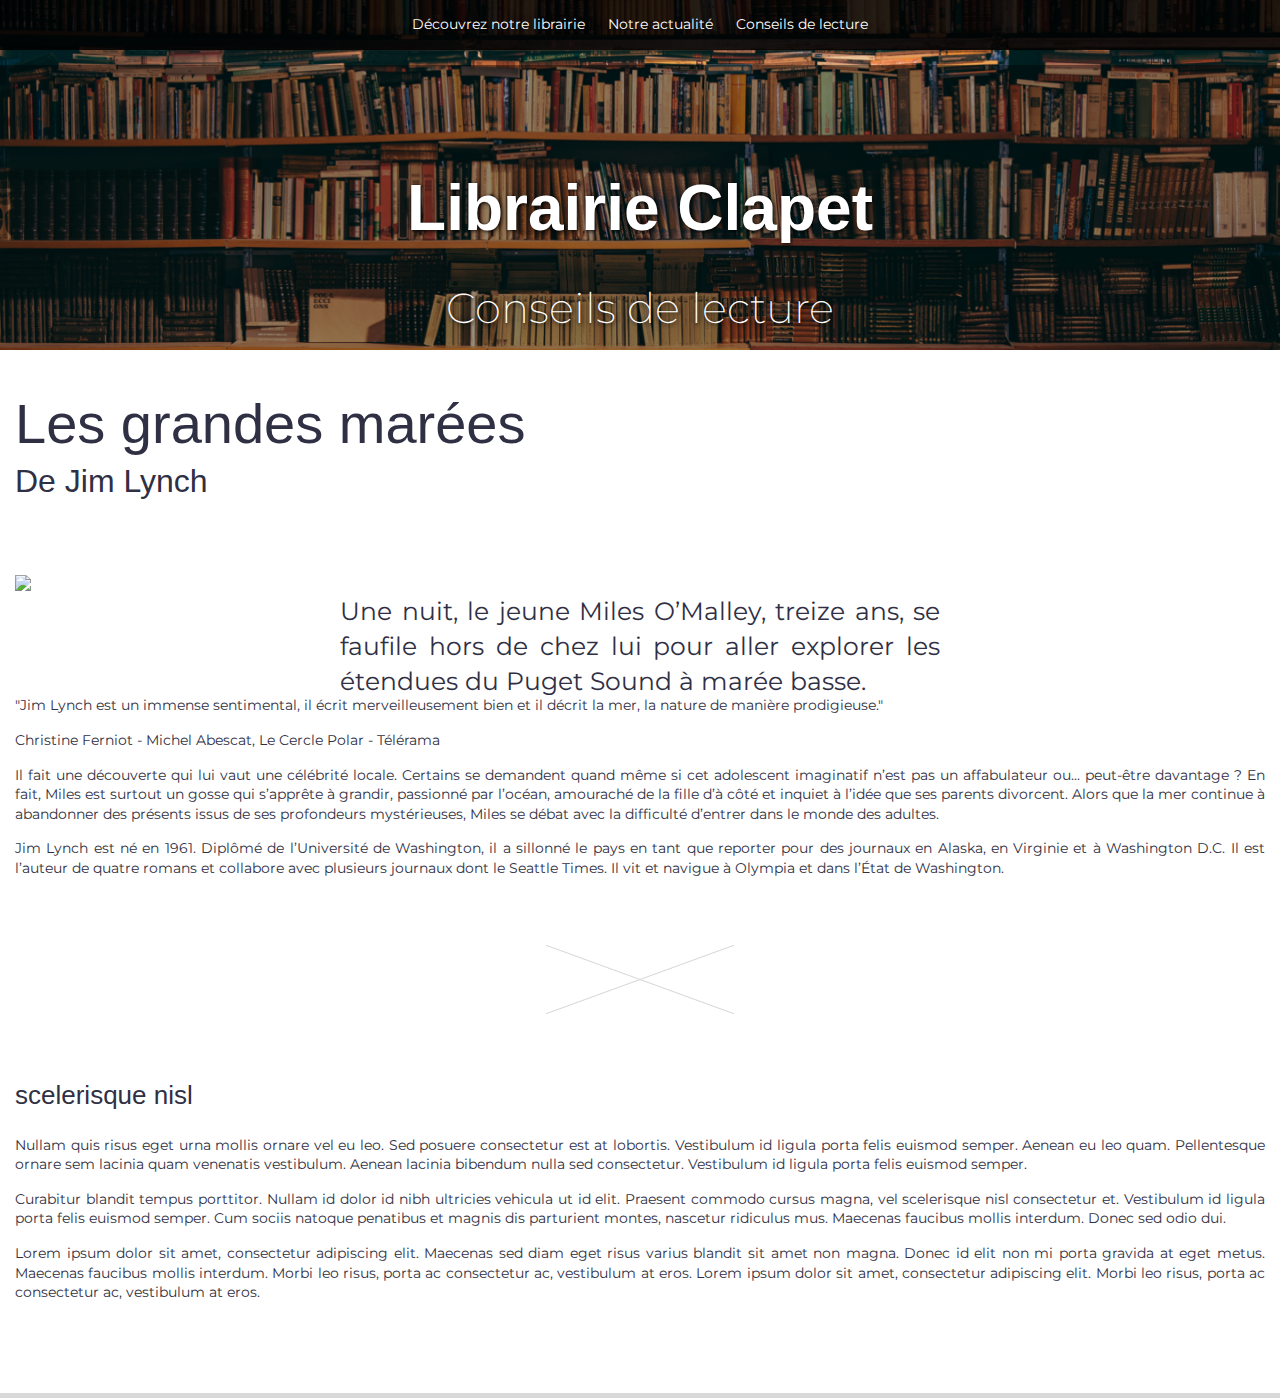
==== conseils-de-lecture.html @ bae0bf06 "changement de l'image de fond "background"" ====
<!DOCTYPE html>
<html>
  <head>
    <title>Librairie Clapet</title>
    <meta name="description" content="Librairie généraliste et enthousiaste !">
    <meta charset="utf-8">
    <meta http-equiv="Content-Type" content="text/html; charset=utf-8">
    <meta http-equiv="X-UA-Compatible" content="IE=edge,chrome=1">
    <meta name="viewport" content=", width=device-width, initial-scale=1">
    <link rel="shortcut icon" href="./img/favicon.ico">
    <link rel="apple-touch-icon" href="./img/favicon.ico">
    <link rel="stylesheet" href="./css/reset.css">
    <link rel="stylesheet" href="./css/main.css">
  </head>
  <body>
    <div class="header page-single conseils-de-lecture" id="header">
      <nav class="header__nav nav-main">
        <ul class="nav-main__list container">
          <li class="nav-main__item"><a class="nav-main__link" href="./decouvrez-notre-librairie.html">Découvrez notre librairie</a></li>
          <li class="nav-main__item"><a class="nav-main__link" href="./notre-actualite.html">Notre actualité</a></li>
          <li class="nav-main__item"><a class="nav-main__link" href="./conseils-de-lecture.html">Conseils de lecture</a></li>
        </ul>
      </nav><a class="header__content container" href="./index.html">
        <h1 class="header__title">Librairie Clapet</h1>
        <p class="header__subtitle">Conseils de lecture</p></a>
    </div>
    <div class="container page-single conseils-de-lecture">
      <div class="page-single__header">
        <h2 class="page-single__title">Les grandes marées</h2>
        <h2 class="page-single__subtitle">De Jim Lynch</h2>
      </div>
<div class="bloc texte et image poulpe">

      <img src="./img/cover-large.png">

      <p class="chapo">Une nuit, le jeune Miles O’Malley, treize ans, se faufile hors de chez lui pour aller explorer les étendues du Puget Sound à marée basse.</p>
      <p>&quot;Jim Lynch est un immense sentimental, il écrit merveilleusement bien et il décrit la mer, la nature de manière prodigieuse.&quot;</p>
      <p>Christine Ferniot - Michel Abescat, Le Cercle Polar - Télérama</p>
      <p>Il fait une découverte qui lui vaut une célébrité locale. Certains se demandent quand même si cet adolescent imaginatif n’est pas un affabulateur ou... peut-être davantage ? En fait, Miles est surtout un gosse qui s’apprête à grandir, passionné par l’océan, amouraché de la fille d’à côté et inquiet à l’idée que ses parents divorcent. Alors que la mer continue à abandonner des présents issus de ses profondeurs mystérieuses, Miles se débat avec la difficulté d’entrer dans le monde des adultes.</p>
      <p>Jim Lynch est né en 1961. Diplômé de l’Université de Washington, il a sillonné le pays en tant que reporter pour des journaux en Alaska, en Virginie et à Washington D.C. Il est l’auteur de quatre romans et collabore avec plusieurs journaux dont le Seattle Times. Il vit et navigue à Olympia et dans l’État de Washington.</p>
</div>    
      <hr class="separator">

      <h3>scelerisque nisl</h3>
      <p>Nullam quis risus eget urna mollis ornare vel eu leo. Sed posuere consectetur est at lobortis. Vestibulum id ligula porta felis euismod semper. Aenean eu leo quam. Pellentesque ornare sem lacinia quam venenatis vestibulum. Aenean lacinia bibendum nulla sed consectetur. Vestibulum id ligula porta felis euismod semper.</p>
      <p>Curabitur blandit tempus porttitor. Nullam id dolor id nibh ultricies vehicula ut id elit. Praesent commodo cursus magna, vel scelerisque nisl consectetur et. Vestibulum id ligula porta felis euismod semper. Cum sociis natoque penatibus et magnis dis parturient montes, nascetur ridiculus mus. Maecenas faucibus mollis interdum. Donec sed odio dui.</p>
      <p>Lorem ipsum dolor sit amet, consectetur adipiscing elit. Maecenas sed diam eget risus varius blandit sit amet non magna. Donec id elit non mi porta gravida at eget metus. Maecenas faucibus mollis interdum. Morbi leo risus, porta ac consectetur ac, vestibulum at eros. Lorem ipsum dolor sit amet, consectetur adipiscing elit. Morbi leo risus, porta ac consectetur ac, vestibulum at eros.</p>
    </div>

    <script src="./js/main.js"></script>
  </body>
</html>
---- css/main.css ----
@import url('https://fonts.googleapis.com/css?family=Montserrat:200,300,400,700|Work+Sans:200,400,700');
@import url('https://fonts.googleapis.com/css?family=Montserrat:200,300,700|Work+Sans:200,700');

/**
* -----------
* Global
* -----------
*/

body {
  margin: auto;
  border-bottom: 5px solid #d9d9d9;
  padding-bottom: 75px;
  font-family: 'Montserrat', Helvetica, Arial, sans-serif;
  font-weight: 400;
  color: #303044;
}

p, li, td, th, textarea, caption, pre, blockquote, label, input, select, textarea {
  font-size: 1.4em;
  line-height: 1.4;
}

li {
  margin: 5px 0;
}

p {
  margin: 15px 0;
}

b, strong, optgroup {
  font-weight: 700;
}

h1 {
  margin: 25px 0;
  font-size: 4.5em;
  font-weight: 700;
}

h2 {
  margin: 25px 0;
  font-size: 3.5em;
  font-weight: 200;
}

h3 {
  margin: 25px 0;
  font-size: 2.6em;
  font-weight: 200;
}

h4 {
  margin: 20px 0;
  font-size: 1.6em;
}

h5 {
  margin: 20px 0;
  font-size: 1.6em;
}

h6 {
  margin: 15px 0;
  font-size: 1.4em;
}

h1, h2, h3, h4, h5, h6 {
  font-family: Montserra, Helvetica, Arial, sans-serif;
  line-height: normal;
}

a, button {
  color: #d86324;
  text-decoration: none;
}
a:hover, button:hover {
  text-decoration: underline;
}

button {
  background-color: transparent;
  color: #d86324;
}


/**
* -----------
* Layout
* -----------
*/

.container {
  margin: auto;
  padding: 0 15px;
  width: 1440px;
  max-width: 100%;
}

.text-container {
  margin: auto;
  max-width: 960px;
  margin-top: 76px;
  margin-bottom: 50px;
}

.columns {
  display: flex;
}

.column {
  max-width: 100%;
}

.column + .column {
  margin-left: 40px;
}

.column--50 {
  width: 50%;
}

.column--grow {
  flex-grow: 1;
}

.column--shrink {
  flex-shrink: 1;
}

.column--580 {
  width: 580px;
}


/**
* -----------
* Objects
* -----------
*/

.list-inline {
  display: block;
  margin: 0;
  padding: 0;
}
.list-inline > * {
  display: inline-block;
  margin: 5px;
  padding: 0;
}

@media screen and (min-width: 780px) {
  .list-flex {
    display: flex;
    justify-content: space-between;
  }
}

.link-block {
  display: block;
  color: inherit;
}
.link-block:hover {
  text-decoration: none;
}

.align-left {
  text-align: left;
}

.align-center {
  text-align: center;
}

.align-right {
  text-align: right;
}

.align-justify {
  text-align: justify;
}

.align-justify.align-center {
  text-align-last: center;
}

/**
* texts & images
*/

.important {
  font-size: 2.5em;
}

.introduction {
  font-size: 1.7em;
}

.chapo {
  font-size: 25px;
  width: 600px;
  height: 87px;
  text-align: justify;
  margin: auto;
}

.full-width {
  display: block;
  width: 100%;
  margin: 50px auto;
}


/**
* -----------
* Components
* -----------
*/


/**
* header
*/
.header {
  position: relative;
  margin-right: auto;
  margin-left: auto;
  margin-bottom: 35px;
  width: 1440px;
  max-width: 100%;
  height: 350px;
  background: url("../img/background.png");
  background-size: cover;
  background-position: center bottom;
  overflow: hidden;
}


.header__content {
  display: block;
  margin: 0;
  position: absolute;
  bottom: 0;
  width: 100%;
  text-align: center;
  color: white;
  font-family: "Montserrat", "Avenir Next", Helvetica, Arial, sans-serif;
  text-shadow: 1px 1px 4px #000;
  background: rgba(0, 0, 0, 0.4);
}
.header__content:hover {
  text-decoration: none;
}

.header__title {
  font-size: 64px;
  height: 78px;
  font-weight: bold;
  margin: 0;
  margin-top: 105.8px;
}

.header__subtitle {
  margin: 0;
  font-family: Montserrat;
  font-size: 42px;
  font-weight: 200;
  height: 52px;
  text-shadow: 1px 1px 5px #000;
  margin-top: 30px;
  margin-bottom: 19px;
}


.header__nav {
  background-color: rgba(0, 0, 0, 0.85);
  text-align: center;
}

.nav-main__item {
  display: inline-block;
}

.nav-main__link {
  display: block;
  padding: 10px;
  color: #fff;
}
.nav-main__link:hover {
  text-decoration: none;
  color: #d86324;
}


/**
* separator
*/
.separator,
.separator::after {
  display: block;
  margin-top: 100px;
  margin-right: auto;
  margin-bottom: 100px;
  margin-left: auto;
  width: 200px;
  height: 1px;
  border: none;
  background-color: #d9d9d9;
  top: 45%;
  Left: 15%;
  transform: rotate(20deg);
}

.separator::after {
  content: "";
  transform: rotate(-40deg);
}

/**
* honey-pot
*/

.honey-pot-list {
  text-align: center;
}

.honey-pot {
  display: inline-block;
  margin: 0 30px 35px 30px;
  text-align: center;
}

.honey-pot__link {
  color: #303044;
}
.honey-pot__link:hover {
  color: #d86324;
}

.honey-pot__thumbnail {
  position: relative;
  display: inline-block;
  margin-bottom: 10px;
  filter: grayscale(0);
}

.honey-pot__thumbnail:hover {
  filter: grayscale(60%);
}

.honey-pot__thumbnail img {
  display: block;
}

.honey-pot__title {
  margin: 0;
  font-size: 2em;
  font-weight: bold;
}

.honey-pot__subtitle {
  margin: 0;
  font-size: 1.6em;
  font-weight: 200;
}



/**
* news
*/

.news__link:hover {
  color: #d86324;
}

.news__link:hover .news__thumbnail {
  -webkit-filter: grayscale(60%);
  filter: grayscale(60%);
  -webkit-transition-delay: 0ms;
  -o-transition-delay: 0ms;
  transition-delay: 0ms;
}


.news__thumbnail {
  margin-bottom: 10px;
  filter: grayscale(0);
}

.news__image {
  display: block;
  width: 100%;
}

.news__date {
  margin: 0;
  font-size: 1.8em;
  color: #e8a27d;
}

.news__title {
  margin: 0 0 15px;
  font-weight: bold;
  font-size: 2em;
  line-height: 1.4;
  width: 560px;
  height: 844px;
}

.news__text {
  margin: 0;
  font-size: 1.4em;
  line-height: 1.4;
}

.page-list .news {
  margin: 0 auto 20px auto;
  border-bottom: 1px solid #b0b0c5;
  padding-bottom: 20px;
  max-width: 320px;
}

.news--main {
  padding-bottom: 35px;
  border-bottom: 1px solid #b0b0c5;
}
.news--main .news__link {
  display: flex;
  align-items: flex-start;
}
.news--main .news__thumbnail {
  margin-bottom: 0;
  margin-right: 40px;
  min-width: 286px;
}

/**
* news-list
*/
.news-list {
  display: grid;
  grid-gap: 35px;
  grid-template-columns: repeat(3, 1fr);
  grid-template-rows: auto;
  margin-bottom: 35px;
}

.news-list .news-list__news--main {
  grid-column: span 3;
}

.news-list__news {
  grid-column: span 1;
}

/**
* -----------
* Trumps
* -----------
*/


/**
* single
*/
.page-single {
  text-align: justify;
}

.page-single__header {
  margin-bottom: 75px;
}

.page-single__title {
  margin: 0;
  font-size: 5.6em;
  line-height: 1.4;
  font-weight: 500;
}

.page-single__subtitle {
  margin: 0;
  font-size: 3.2em;
  font-weight: 200;
}


/**
* decouvrez-notre-librairie
*/
.container.decouvrez-notre-librairie {
  text-align: center;
}

/**
* separator
*/
.separator,
.separator::after {
  display: block;
  margin-top: 100px;
  margin-right: auto;
  margin-bottom: 100px;
  margin-left: auto;
  width: 200px;
  height: 1px;
  border: none;
  background-color: #d9d9d9;
  top: 45%;
  Left: 15%;
  transform: rotate(20deg);
}

.separator::after {
  content: "";
  transform: rotate(-40deg);
}

/**
* index
*/
.index-title {
  text-align: center;
  margin-bottom: 35px;
  font-family: Montserrat;
  font-size: 64px;
}
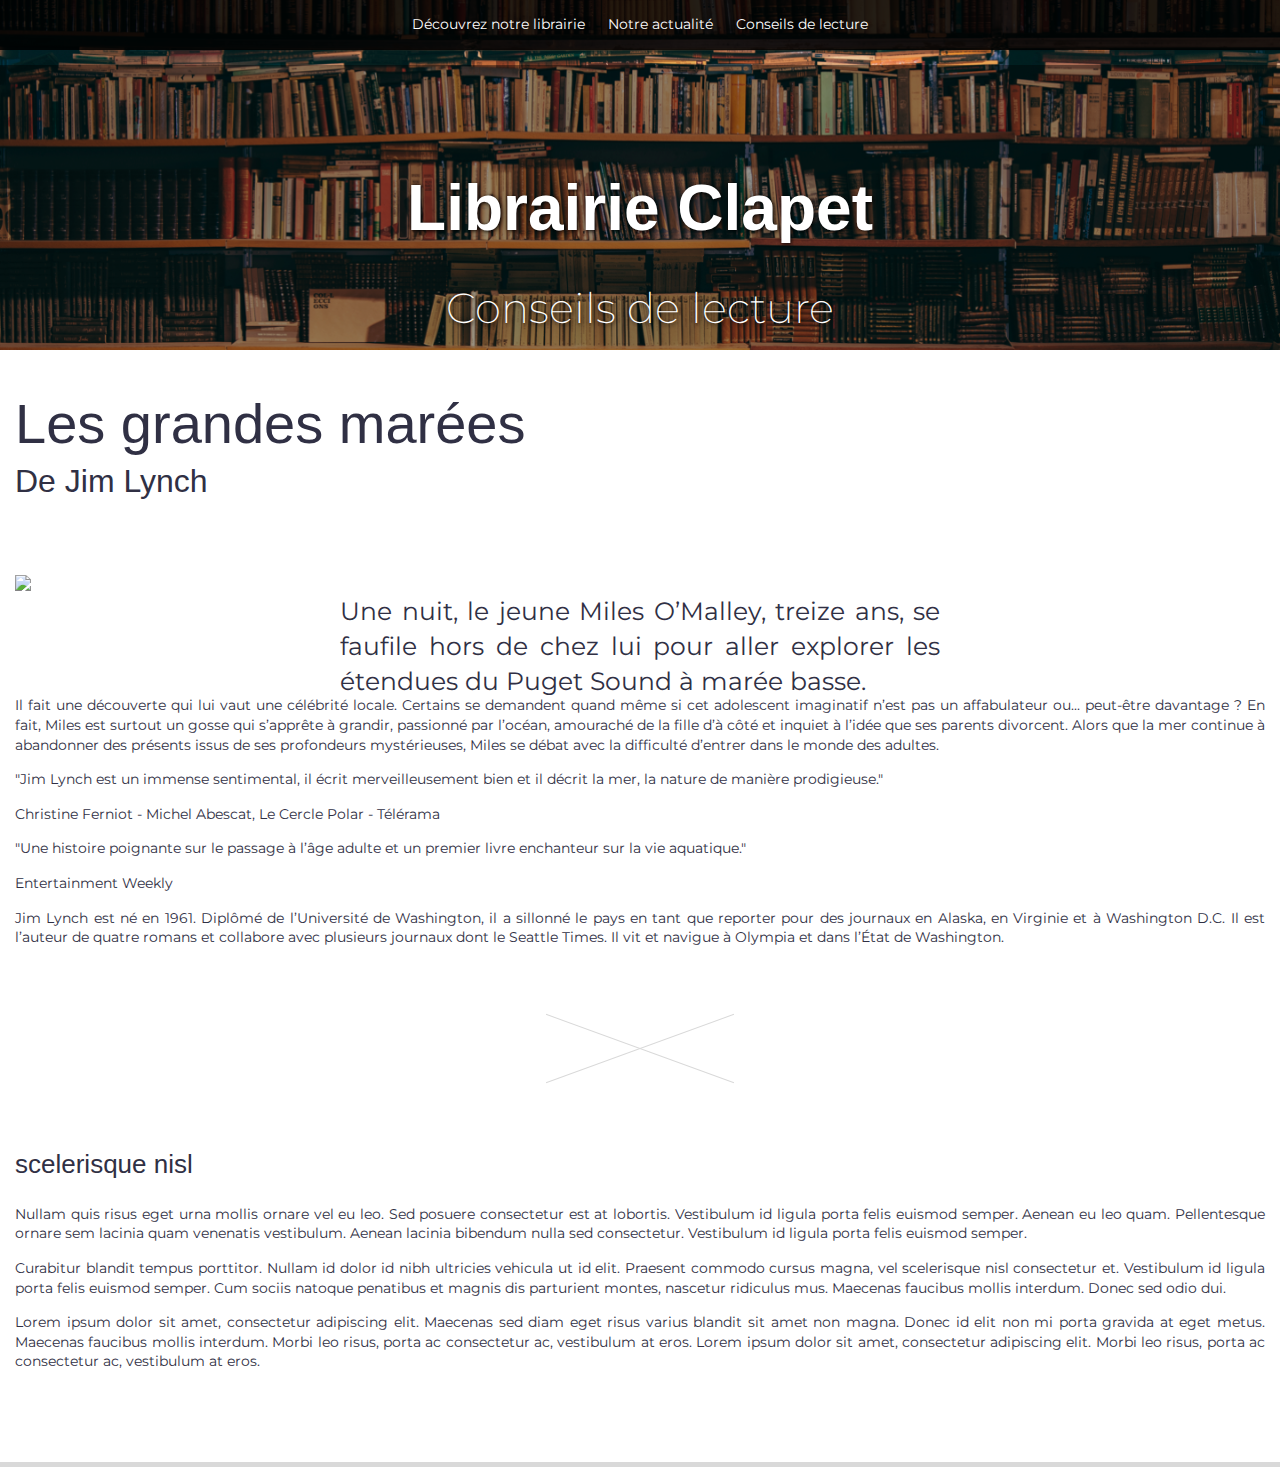
==== commit 659b66ec: "citations 3ème page" ====
--- a/conseils-de-lecture.html
+++ b/conseils-de-lecture.html
@@ -34,9 +34,12 @@
       <img src="./img/cover-large.png">
 
       <p class="chapo">Une nuit, le jeune Miles O’Malley, treize ans, se faufile hors de chez lui pour aller explorer les étendues du Puget Sound à marée basse.</p>
+      <p>Il fait une découverte qui lui vaut une célébrité locale. Certains se demandent quand même si cet adolescent imaginatif n’est pas un affabulateur ou... peut-être davantage ? En fait, Miles est surtout un gosse qui s’apprête à grandir, passionné par l’océan, amouraché de la fille d’à côté et inquiet à l’idée que ses parents divorcent. Alors que la mer continue à abandonner des présents issus de ses profondeurs mystérieuses, Miles se débat avec la difficulté d’entrer dans le monde des adultes.</p>
       <p>&quot;Jim Lynch est un immense sentimental, il écrit merveilleusement bien et il décrit la mer, la nature de manière prodigieuse.&quot;</p>
       <p>Christine Ferniot - Michel Abescat, Le Cercle Polar - Télérama</p>
-      <p>Il fait une découverte qui lui vaut une célébrité locale. Certains se demandent quand même si cet adolescent imaginatif n’est pas un affabulateur ou... peut-être davantage ? En fait, Miles est surtout un gosse qui s’apprête à grandir, passionné par l’océan, amouraché de la fille d’à côté et inquiet à l’idée que ses parents divorcent. Alors que la mer continue à abandonner des présents issus de ses profondeurs mystérieuses, Miles se débat avec la difficulté d’entrer dans le monde des adultes.</p>
+      <p>&quot;Une histoire poignante sur le passage à l’âge adulte et un premier livre enchanteur sur la vie aquatique.&quot;</p>
+      <p>Entertainment Weekly</p>
+      
       <p>Jim Lynch est né en 1961. Diplômé de l’Université de Washington, il a sillonné le pays en tant que reporter pour des journaux en Alaska, en Virginie et à Washington D.C. Il est l’auteur de quatre romans et collabore avec plusieurs journaux dont le Seattle Times. Il vit et navigue à Olympia et dans l’État de Washington.</p>
 </div>    
       <hr class="separator">
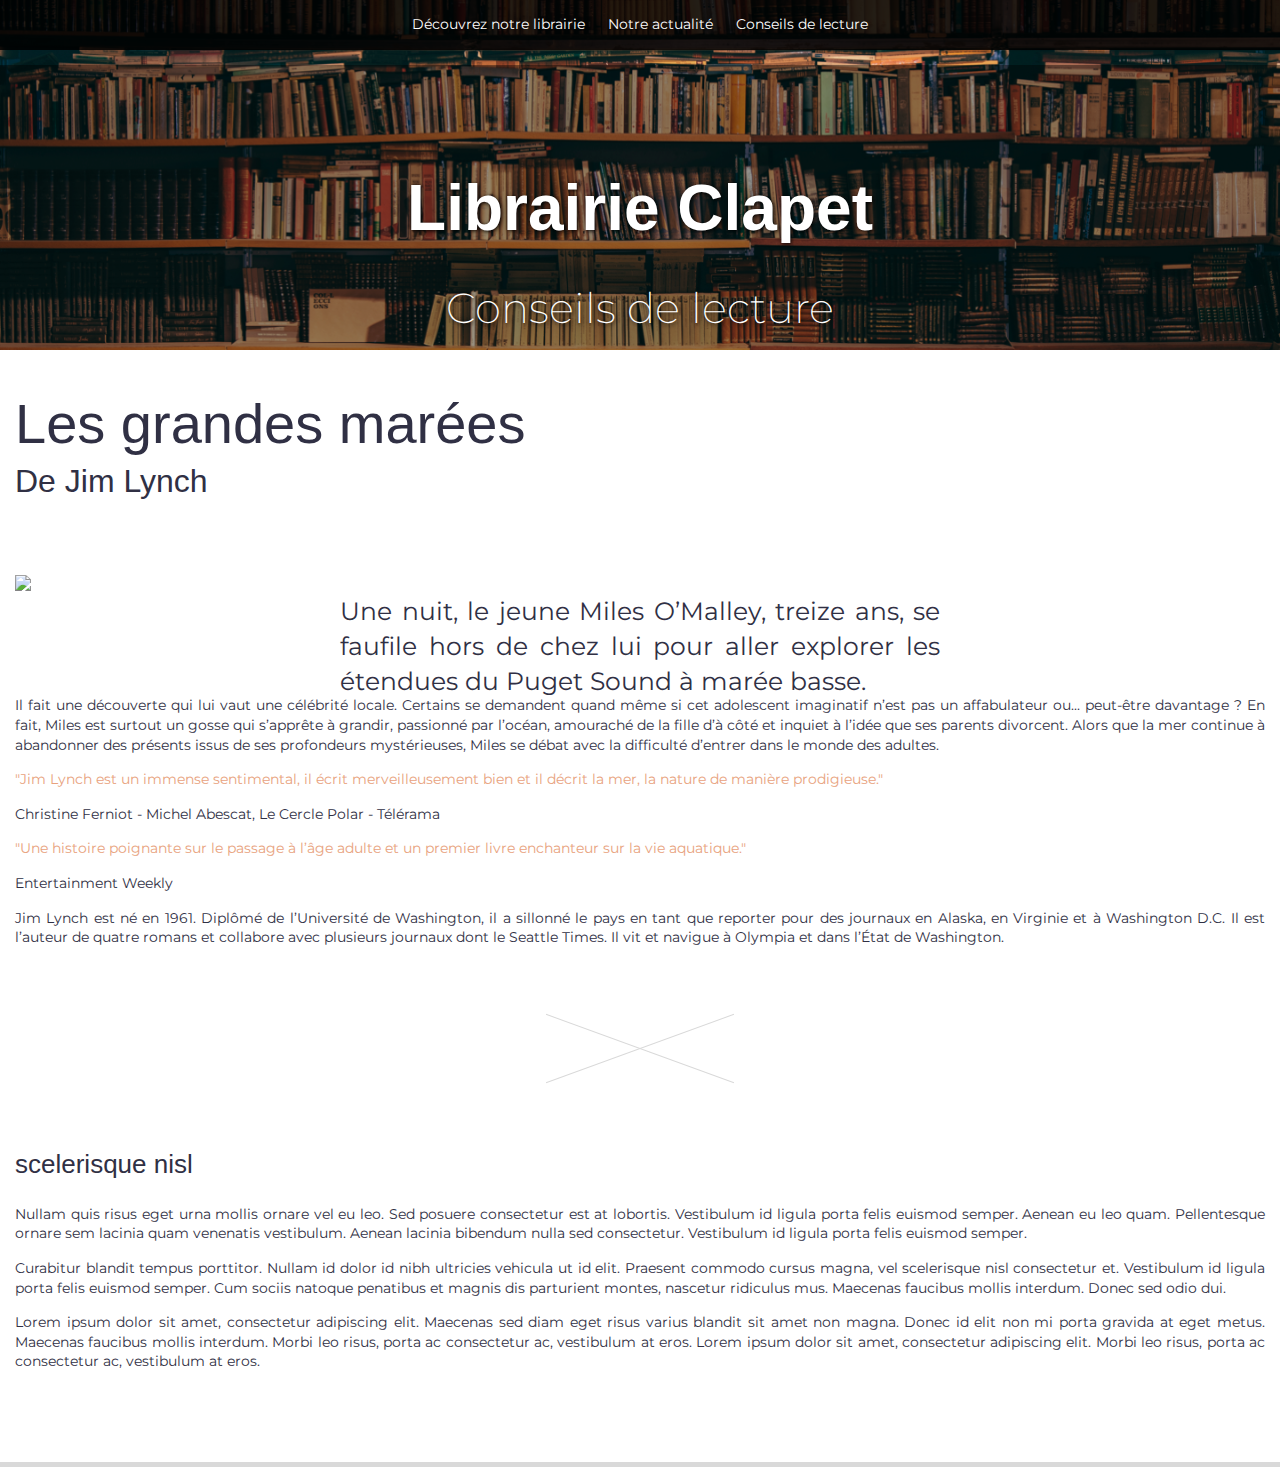
==== commit 1233f601: "Changer la couleur du texte" ====
--- a/conseils-de-lecture.html
+++ b/conseils-de-lecture.html
@@ -35,11 +35,18 @@
 
       <p class="chapo">Une nuit, le jeune Miles O’Malley, treize ans, se faufile hors de chez lui pour aller explorer les étendues du Puget Sound à marée basse.</p>
       <p>Il fait une découverte qui lui vaut une célébrité locale. Certains se demandent quand même si cet adolescent imaginatif n’est pas un affabulateur ou... peut-être davantage ? En fait, Miles est surtout un gosse qui s’apprête à grandir, passionné par l’océan, amouraché de la fille d’à côté et inquiet à l’idée que ses parents divorcent. Alors que la mer continue à abandonner des présents issus de ses profondeurs mystérieuses, Miles se débat avec la difficulté d’entrer dans le monde des adultes.</p>
+  
+      <div class="citation1">
       <p>&quot;Jim Lynch est un immense sentimental, il écrit merveilleusement bien et il décrit la mer, la nature de manière prodigieuse.&quot;</p>
+  </div>    
+      
       <p>Christine Ferniot - Michel Abescat, Le Cercle Polar - Télérama</p>
+
+      <div class="citation2">
       <p>&quot;Une histoire poignante sur le passage à l’âge adulte et un premier livre enchanteur sur la vie aquatique.&quot;</p>
+      </div>
+      
       <p>Entertainment Weekly</p>
-      
       <p>Jim Lynch est né en 1961. Diplômé de l’Université de Washington, il a sillonné le pays en tant que reporter pour des journaux en Alaska, en Virginie et à Washington D.C. Il est l’auteur de quatre romans et collabore avec plusieurs journaux dont le Seattle Times. Il vit et navigue à Olympia et dans l’État de Washington.</p>
 </div>    
       <hr class="separator">
--- a/css/main.css
+++ b/css/main.css
@@ -16,10 +16,20 @@
   color: #303044;
 }
 
+.citation1 {
+  margin: 5px 0;
+  color:#e8a27d;
+}
+
+.citation2 {
+  margin: 5px 0;
+  color:#e8a27d;
+}
 p, li, td, th, textarea, caption, pre, blockquote, label, input, select, textarea {
   font-size: 1.4em;
   line-height: 1.4;
 }
+
 
 li {
   margin: 5px 0;
@@ -528,3 +538,4 @@
   font-family: Montserrat;
   font-size: 64px;
 }
+
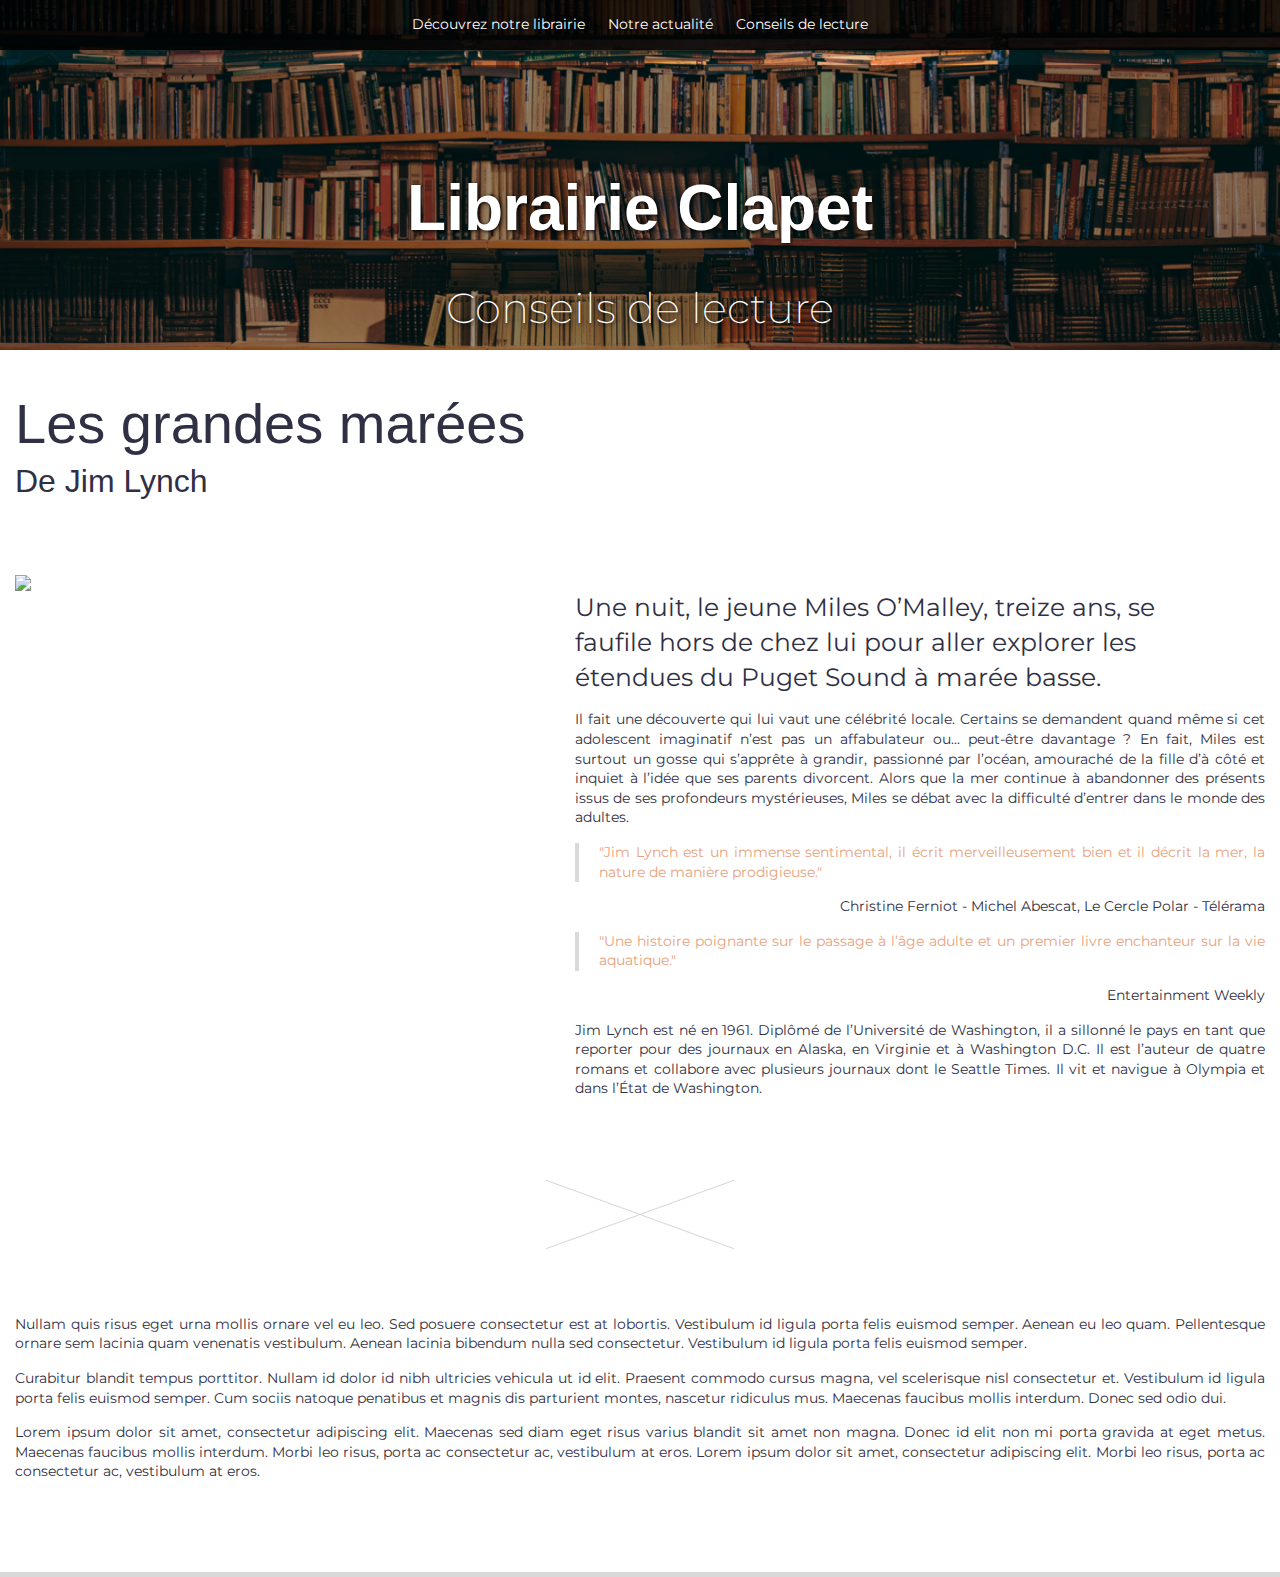
==== commit b71670dc: "aligner le texte à côté de l'image" ====
--- a/conseils-de-lecture.html
+++ b/conseils-de-lecture.html
@@ -29,29 +29,44 @@
         <h2 class="page-single__title">Les grandes marées</h2>
         <h2 class="page-single__subtitle">De Jim Lynch</h2>
       </div>
-<div class="bloc texte et image poulpe">
 
-      <img src="./img/cover-large.png">
 
-      <p class="chapo">Une nuit, le jeune Miles O’Malley, treize ans, se faufile hors de chez lui pour aller explorer les étendues du Puget Sound à marée basse.</p>
-      <p>Il fait une découverte qui lui vaut une célébrité locale. Certains se demandent quand même si cet adolescent imaginatif n’est pas un affabulateur ou... peut-être davantage ? En fait, Miles est surtout un gosse qui s’apprête à grandir, passionné par l’océan, amouraché de la fille d’à côté et inquiet à l’idée que ses parents divorcent. Alors que la mer continue à abandonner des présents issus de ses profondeurs mystérieuses, Miles se débat avec la difficulté d’entrer dans le monde des adultes.</p>
-  
-      <div class="citation1">
-      <p>&quot;Jim Lynch est un immense sentimental, il écrit merveilleusement bien et il décrit la mer, la nature de manière prodigieuse.&quot;</p>
-  </div>    
+      <div class="bloc-texte-et-image-poulpe">
+        <div class="image-poulpe">
+            <img src="./img/cover-large.png">
+        </div>
+        <div class="texte">
+
+          <div class="chapo-texte">
+            <p class="chapo">Une nuit, le jeune Miles O’Malley, treize ans, se faufile hors de chez lui pour aller explorer les étendues du Puget Sound à marée basse.</p>
+          </div>
+
+
+            <p>Il fait une découverte qui lui vaut une célébrité locale. Certains se demandent quand même si cet adolescent imaginatif n’est pas un affabulateur ou... peut-être davantage ? En fait, Miles est surtout un gosse qui s’apprête à grandir, passionné par l’océan, amouraché de la fille d’à côté et inquiet à l’idée que ses parents divorcent. Alors que la mer continue à abandonner des présents issus de ses profondeurs mystérieuses, Miles se débat avec la difficulté d’entrer dans le monde des adultes.</p>
+        
+          <div class="citation1">
+            <p>&quot;Jim Lynch est un immense sentimental, il écrit merveilleusement bien et il décrit la mer, la nature de manière prodigieuse.&quot;</p>
+          </div>    
+          
+          <div class="signature1">
+            <p>Christine Ferniot - Michel Abescat, Le Cercle Polar - Télérama</p>
+          </div>
+
+          <div class="citation2">
+            <p>&quot;Une histoire poignante sur le passage à l’âge adulte et un premier livre enchanteur sur la vie aquatique.&quot;</p>
+          </div>
       
-      <p>Christine Ferniot - Michel Abescat, Le Cercle Polar - Télérama</p>
+          <div class="signature2">
+            <p>Entertainment Weekly</p>
+          </div>
 
-      <div class="citation2">
-      <p>&quot;Une histoire poignante sur le passage à l’âge adulte et un premier livre enchanteur sur la vie aquatique.&quot;</p>
+            <p>Jim Lynch est né en 1961. Diplômé de l’Université de Washington, il a sillonné le pays en tant que reporter pour des journaux en Alaska, en Virginie et à Washington D.C. Il est l’auteur de quatre romans et collabore avec plusieurs journaux dont le Seattle Times. Il vit et navigue à Olympia et dans l’État de Washington.</p>
+          </div>
+      
       </div>
-      
-      <p>Entertainment Weekly</p>
-      <p>Jim Lynch est né en 1961. Diplômé de l’Université de Washington, il a sillonné le pays en tant que reporter pour des journaux en Alaska, en Virginie et à Washington D.C. Il est l’auteur de quatre romans et collabore avec plusieurs journaux dont le Seattle Times. Il vit et navigue à Olympia et dans l’État de Washington.</p>
-</div>    
+
       <hr class="separator">
 
-      <h3>scelerisque nisl</h3>
       <p>Nullam quis risus eget urna mollis ornare vel eu leo. Sed posuere consectetur est at lobortis. Vestibulum id ligula porta felis euismod semper. Aenean eu leo quam. Pellentesque ornare sem lacinia quam venenatis vestibulum. Aenean lacinia bibendum nulla sed consectetur. Vestibulum id ligula porta felis euismod semper.</p>
       <p>Curabitur blandit tempus porttitor. Nullam id dolor id nibh ultricies vehicula ut id elit. Praesent commodo cursus magna, vel scelerisque nisl consectetur et. Vestibulum id ligula porta felis euismod semper. Cum sociis natoque penatibus et magnis dis parturient montes, nascetur ridiculus mus. Maecenas faucibus mollis interdum. Donec sed odio dui.</p>
       <p>Lorem ipsum dolor sit amet, consectetur adipiscing elit. Maecenas sed diam eget risus varius blandit sit amet non magna. Donec id elit non mi porta gravida at eget metus. Maecenas faucibus mollis interdum. Morbi leo risus, porta ac consectetur ac, vestibulum at eros. Lorem ipsum dolor sit amet, consectetur adipiscing elit. Morbi leo risus, porta ac consectetur ac, vestibulum at eros.</p>
--- a/css/main.css
+++ b/css/main.css
@@ -16,19 +16,46 @@
   color: #303044;
 }
 
+.bloc-texte-et-image-poulpe {
+  display: flex;
+}
+
+.image-poulpe {
+  min-width: 560px;
+}
+
+.chapo-texte {
+  text-align: left;
+}
+
 .citation1 {
   margin: 5px 0;
   color:#e8a27d;
+  border-left: 4px solid #d9d9d9;
+  padding-left: 20px;
+}
+
+.signature1 {
+  text-align: right;  
+}
+
+.signature2 {
+  text-align: right;  
 }
 
 .citation2 {
   margin: 5px 0;
   color:#e8a27d;
-}
+  border-left: 4px solid #d9d9d9;
+  padding-left: 20px;
+}
+
+
 p, li, td, th, textarea, caption, pre, blockquote, label, input, select, textarea {
   font-size: 1.4em;
   line-height: 1.4;
 }
+
 
 
 li {
@@ -210,10 +237,13 @@
 
 .chapo {
   font-size: 25px;
-  width: 600px;
-  height: 87px;
-  text-align: justify;
-  margin: auto;
+  max-width: 600px;
+  margin: left;
+
+}
+
+.chapo-center {
+  text-align: center;
 }
 
 .full-width {
